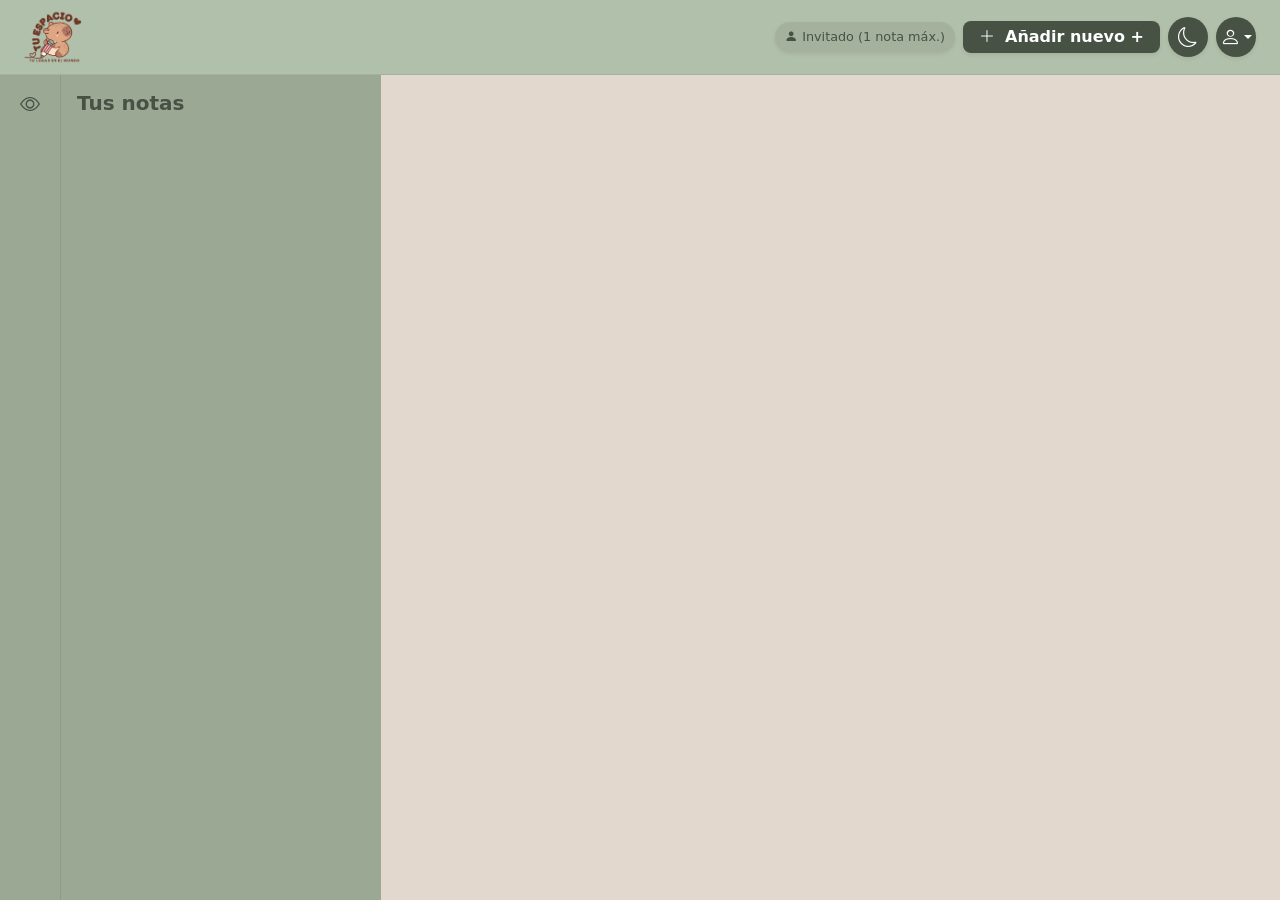
==== index.html @ 0b2b6bb9 "Estructura general anotador" ====
<!DOCTYPE html>
<html lang="es">

<head>
    <meta charset="UTF-8">
    <meta name="viewport" content="width=device-width, initial-scale=1.0">
    <title>Tu Espacio — Tu lugar en el mundo</title>
    <meta name="description" content="Aplicación web minimalista de toma de notas y gestión de tareas, diseñada para la concentración y accesibilidad.">

    <!-- BOOTSTRAP 5 + ICONOS -->
    <link href="https://cdn.jsdelivr.net/npm/bootstrap@5.3.3/dist/css/bootstrap.min.css" rel="stylesheet">
    <link rel="stylesheet" href="https://cdn.jsdelivr.net/npm/bootstrap-icons@1.11.3/font/bootstrap-icons.min.css">

    <!-- LIBRERÍA QUILL (EDITOR DE TEXTO) -->
    <link href="https://cdn.jsdelivr.net/npm/quill@2.0.2/dist/quill.snow.css" rel="stylesheet">

    <!-- ESTILOS PERSONALIZADOS -->
    <link href="assets/css/styles.css" rel="stylesheet">
</head>

<body class="vh-100 d-flex flex-column overflow-hidden">

    <!-- ALERTA FLOTANTE DE ESTADO -->
    <div id="alerta-bienvenida"
        class="alert alert-success alert-dismissible fade show position-fixed top-0 start-50 translate-middle-x mt-3 d-none shadow z-3"
        role="alert">
        <i class="bi bi-check-circle-fill me-2"></i> ¡Iniciaste sesión con éxito! Bienvenido a tu espacio.
        <button type="button" class="btn-close" data-bs-dismiss="alert" aria-label="Close"></button>
    </div>

    <!-- ENCABEZADO SUPERIOR -->
    <header class="menu-superior px-3 px-md-4 py-2 d-flex justify-content-between align-items-center">
        <!-- LOGO CARPINCHO -->
        <div class="d-flex align-items-center gap-2">
            <a href="index.html" class="text-decoration-none">
                <img src="./assets/img/logos/claro-cerca.png" alt="Logo Tu Espacio" id="logo-app" class="img-fluid">
            </a>
        </div>

        <!-- ACCIONES SUPERIORES -->
        <div class="d-flex align-items-center gap-2">
            <!-- DISTINTIVO DE MODO INVITADO -->
            <span id="badge-estado-usuario" class="badge-invitado d-flex align-items-center gap-1 shadow-sm" title="Modo Invitado (Máximo 1 nota)">
                <i class="bi bi-person-fill"></i>
                <span class="d-none d-sm-inline">Invitado (1 nota máx.)</span>
            </span>

            <!-- BOTÓN AÑADIR NUEVA NOTA -->
            <button class="btn btn-oscuro rounded-3 px-3 py-1 shadow-sm fw-semibold" id="btn-anadir-nota">
                <i class="bi bi-plus-lg me-1"></i> Añadir nuevo +
            </button>

            <!-- BOTÓN CAMBIO DE TEMA (CLARO / OSCURO) -->
            <button id="btn-luna"
                class="btn avatar-btn rounded-circle d-flex align-items-center justify-content-center fs-5 shadow-sm"
                title="Cambiar tema">
                <i class="bi bi-moon"></i>
            </button>

            <!-- MENÚ DE USUARIO / PERFIL -->
            <div class="dropdown">
                <button id="btn-perfil"
                    class="btn avatar-btn rounded-circle d-flex align-items-center justify-content-center fw-bold shadow-sm dropdown-toggle position-relative"
                    type="button" data-bs-toggle="dropdown" aria-expanded="false" title="Opciones de perfil">
                    <i class="bi bi-person" id="avatar-actual-icono"></i>
                    <img src="" id="avatar-actual-img"
                        class="rounded-circle d-none w-100 h-100 object-fit-cover position-absolute top-0 start-0"
                        alt="Avatar actual">
                </button>

                <ul class="dropdown-menu dropdown-menu-end shadow border-0 rounded-3 mt-2" aria-labelledby="btn-perfil"
                    id="menu-usuario-opciones">
                    <li>
                        <a class="dropdown-item d-flex align-items-center gap-2 py-2" href="login.html" id="opcion-login">
                            <i class="bi bi-box-arrow-in-right"></i> Iniciar Sesión / Registro
                        </a>
                    </li>

                    <li>
                        <button class="dropdown-item d-none d-flex align-items-center gap-2 py-2" type="button"
                            id="opcion-cambiar-foto" data-bs-toggle="modal" data-bs-target="#modalAvatares">
                            <i class="bi bi-image"></i> Cambiar avatar
                        </button>
                    </li>

                    <li id="divisor-menu" class="dropdown-divider d-none my-1"></li>

                    <li>
                        <button class="dropdown-item text-danger d-none d-flex align-items-center gap-2 py-2" type="button"
                            id="opcion-logout">
                            <i class="bi bi-box-arrow-left"></i> Cerrar sesión
                        </button>
                    </li>
                </ul>
            </div>
        </div>
    </header>

    <!-- CONTENEDOR PRINCIPAL -->
    <main class="contenedor-principal flex-grow-1 row g-0 w-100 overflow-hidden">

        <!-- BARRA DE HERRAMIENTAS LATERAL (BOTÓN OCULTAR/MOSTRAR) -->
        <div class="barra-herramientas col-auto d-flex flex-column justify-content-between align-items-center p-2">
            <button id="btn-ojo" class="btn btn-icono fs-5" title="Mostrar/Ocultar barra lateral">
                <i id="icono-ojo" class="bi bi-eye"></i>
            </button>
        </div>

        <!-- BARRA LATERAL (TUS NOTAS) -->
        <aside id="menu-lateral" class="barra-lateral col-12 col-md-3 p-3 d-flex flex-column">
            <div class="d-flex justify-content-between align-items-center mb-3">
                <h3 class="fs-5 fw-bold mb-0">Tus notas</h3>
                <button id="btn-eliminar-todas" class="btn btn-nota-accion text-danger d-none" title="Eliminar todas las notas" aria-label="Eliminar todas las notas">
                    <i class="bi bi-trash3 fs-6"></i>
                </button>
            </div>
            <ul id="lista-notas" class="list-unstyled flex-grow-1 mb-0 overflow-auto">
                <!-- Se generan dinámicamente con JavaScript -->
            </ul>
        </aside>

        <!-- LIENZO CENTRAL PARA EL EDITOR -->
        <section id="lienzo-central" class="lienzo-central col flex-grow-1 p-3 p-md-4 d-none overflow-auto">
            <div id="area-editor" class="editor-texto h-100 p-3 p-md-4 rounded-4 shadow-sm d-flex flex-column gap-2">
                <div id="barra-quill"></div>
                <div id="entrada-texto" class="flex-grow-1 w-100"></div>
            </div>
        </section>

    </main>

    <!-- MODAL: SELECCIÓN DE AVATAR -->
    <div class="modal fade" id="modalAvatares" tabindex="-1" aria-labelledby="modalAvataresLabel" aria-hidden="true">
        <div class="modal-dialog modal-dialog-centered">
            <div class="modal-content border-0 shadow rounded-4">
                <div class="modal-header border-0 pb-0">
                    <h5 class="modal-title fw-bold" id="modalAvataresLabel">Selecciona tu avatar</h5>
                    <button type="button" class="btn-close" data-bs-dismiss="modal" aria-label="Cerrar"></button>
                </div>
                <div class="modal-body">
                    <p class="text-muted small mb-3">Elige uno de los 5 avatares disponibles de carpincho:</p>
                    <div class="row row-cols-5 g-2 justify-content-center" id="contenedor-opciones-avatar">
                        <div class="col text-center">
                            <button type="button" class="btn p-1 border rounded-circle btn-opcion-avatar"
                                data-avatar="avatar1.png">
                                <img src="./assets/img/avatars/avatar1.png" class="img-fluid rounded-circle" alt="Avatar 1">
                            </button>
                        </div>
                        <div class="col text-center">
                            <button type="button" class="btn p-1 border rounded-circle btn-opcion-avatar"
                                data-avatar="avatar2.png">
                                <img src="./assets/img/avatars/avatar2.png" class="img-fluid rounded-circle" alt="Avatar 2">
                            </button>
                        </div>
                        <div class="col text-center">
                            <button type="button" class="btn p-1 border rounded-circle btn-opcion-avatar"
                                data-avatar="avatar3.png">
                                <img src="./assets/img/avatars/avatar3.png" class="img-fluid rounded-circle" alt="Avatar 3">
                            </button>
                        </div>
                        <div class="col text-center">
                            <button type="button" class="btn p-1 border rounded-circle btn-opcion-avatar"
                                data-avatar="avatar4.png">
                                <img src="./assets/img/avatars/avatar4.png" class="img-fluid rounded-circle" alt="Avatar 4">
                            </button>
                        </div>
                        <div class="col text-center">
                            <button type="button" class="btn p-1 border rounded-circle btn-opcion-avatar"
                                data-avatar="avatar5.png">
                                <img src="./assets/img/avatars/avatar5.png" class="img-fluid rounded-circle" alt="Avatar 5">
                            </button>
                        </div>
                    </div>
                </div>
            </div>
        </div>
    </div>

    <!-- MODAL: EDITAR TÍTULO DE NOTA -->
    <div class="modal fade" id="modalEditarTitulo" tabindex="-1" aria-labelledby="modalEditarTituloLabel" aria-hidden="true">
        <div class="modal-dialog modal-dialog-centered">
            <div class="modal-content border-0 shadow rounded-4 p-2">
                <div class="modal-header border-0 pb-0">
                    <div class="d-flex align-items-center gap-2">
                        <i class="bi bi-pencil-square fs-4"></i>
                        <h5 class="modal-title fw-bold" id="modalEditarTituloLabel">Editar título de la nota</h5>
                    </div>
                    <button type="button" class="btn-close" data-bs-dismiss="modal" aria-label="Cerrar"></button>
                </div>
                <form id="form-editar-titulo">
                    <div class="modal-body py-3">
                        <label for="input-nuevo-titulo" class="form-label small fw-bold etiqueta-input">Título de la nota</label>
                        <input type="text" class="form-control rounded-3 py-2" id="input-nuevo-titulo" required maxlength="60" placeholder="Escribe el título aquí...">
                    </div>
                    <div class="modal-footer border-0 pt-0 d-flex justify-content-end gap-2">
                        <button type="button" class="btn btn-secondary rounded-3 px-3 py-2" data-bs-dismiss="modal">
                            Cancelar
                        </button>
                        <button type="submit" class="btn btn-oscuro rounded-3 px-3 py-2 fw-semibold">
                            Guardar cambios
                        </button>
                    </div>
                </form>
            </div>
        </div>
    </div>

    <!-- MODAL: ELIMINAR NOTA -->
    <div class="modal fade" id="modalEliminarNota" tabindex="-1" aria-labelledby="modalEliminarNotaLabel" aria-hidden="true">
        <div class="modal-dialog modal-dialog-centered">
            <div class="modal-content border-0 shadow rounded-4 p-2">
                <div class="modal-header border-0 pb-0">
                    <div class="d-flex align-items-center gap-2">
                        <i class="bi bi-trash3 text-danger fs-4"></i>
                        <h5 class="modal-title fw-bold" id="modalEliminarNotaLabel">¿Eliminar esta nota?</h5>
                    </div>
                    <button type="button" class="btn-close" data-bs-dismiss="modal" aria-label="Cerrar"></button>
                </div>
                <div class="modal-body py-3">
                    <p class="mb-0">
                        ¿Estás seguro de que deseas eliminar esta nota permanentemente? Esta acción no se puede deshacer.
                    </p>
                </div>
                <div class="modal-footer border-0 pt-0 d-flex justify-content-end gap-2">
                    <button type="button" class="btn btn-secondary rounded-3 px-3 py-2" data-bs-dismiss="modal">
                        Cancelar
                    </button>
                    <button type="button" id="btn-confirmar-eliminar" class="btn btn-danger rounded-3 px-3 py-2 fw-semibold">
                        <i class="bi bi-trash me-1"></i> Eliminar
                    </button>
                </div>
            </div>
        </div>
    </div>

    <!-- MODAL: LÍMITE DE NOTAS PARA MODO INVITADO -->
    <div class="modal fade" id="modalLimiteInvitado" tabindex="-1" aria-labelledby="modalLimiteInvitadoLabel" aria-hidden="true">
        <div class="modal-dialog modal-dialog-centered">
            <div class="modal-content border-0 shadow rounded-4 p-2">
                <div class="modal-header border-0 pb-0">
                    <div class="d-flex align-items-center gap-2">
                        <i class="bi bi-info-circle fs-3 text-warning"></i>
                        <h5 class="modal-title fw-bold" id="modalLimiteInvitadoLabel">Límite de Notas para Invitados</h5>
                    </div>
                    <button type="button" class="btn-close" data-bs-dismiss="modal" aria-label="Cerrar"></button>
                </div>
                <div class="modal-body py-3">
                    <p class="mb-2">
                        ¡Hola! Como usuario <strong>invitado</strong> tienes acceso directo e inmediato con un límite de <strong>1 nota activa</strong> para que puedas escribir sin obstáculos.
                    </p>
                    <p class="text-muted small mb-0">
                        Para crear <strong>notas ilimitadas</strong>, organizar tus ideas en múltiples tableros y personalizar tu avatar, inicia sesión o crea una cuenta.
                    </p>
                </div>
                <div class="modal-footer border-0 pt-0 d-flex flex-column flex-sm-row gap-2">
                    <button type="button" class="btn btn-secondary rounded-3 px-3 py-2 w-100 w-sm-auto order-2 order-sm-1" data-bs-dismiss="modal">
                        Continuar con mi nota
                    </button>
                    <a href="login.html#registro" class="btn btn-oscuro rounded-3 px-3 py-2 w-100 w-sm-auto order-1 order-sm-2 text-center text-decoration-none fw-semibold">
                        <i class="bi bi-person-plus-fill me-1"></i> Crear Cuenta / Iniciar Sesión
                    </a>
                </div>
            </div>
        </div>
    </div>

    <!-- MODAL: ELIMINAR TODAS LAS NOTAS -->
    <div class="modal fade" id="modalEliminarTodas" tabindex="-1" aria-labelledby="modalEliminarTodasLabel" aria-hidden="true">
        <div class="modal-dialog modal-dialog-centered">
            <div class="modal-content border-0 shadow rounded-4 p-2">
                <div class="modal-header border-0 pb-0">
                    <div class="d-flex align-items-center gap-2">
                        <i class="bi bi-exclamation-triangle text-danger fs-4"></i>
                        <h5 class="modal-title fw-bold" id="modalEliminarTodasLabel">¿Eliminar todas las notas?</h5>
                    </div>
                    <button type="button" class="btn-close" data-bs-dismiss="modal" aria-label="Cerrar"></button>
                </div>
                <div class="modal-body py-3">
                    <p class="mb-0">
                        ¿Estás seguro de que deseas eliminar todas las notas existentes? Esta acción no se puede deshacer y vaciará tu lista por completo.
                    </p>
                </div>
                <div class="modal-footer border-0 pt-0 d-flex justify-content-end gap-2">
                    <button type="button" class="btn btn-secondary rounded-3 px-3 py-2" data-bs-dismiss="modal">
                        Cancelar
                    </button>
                    <button type="button" id="btn-confirmar-eliminar-todas" class="btn btn-danger rounded-3 px-3 py-2 fw-semibold">
                        <i class="bi bi-trash3 me-1"></i> Eliminar todas
                    </button>
                </div>
            </div>
        </div>
    </div>

    <!-- SCRIPTS -->
    <script src="https://cdn.jsdelivr.net/npm/quill@2.0.2/dist/quill.js"></script>
    <script src="https://cdn.jsdelivr.net/npm/bootstrap@5.3.3/dist/js/bootstrap.bundle.min.js"></script>
    <script src="assets/js/main.js"></script>
</body>

</html>
---- assets/css/styles.css ----
/* ==========================================================================
   1. PALETAS Y VARIABLES DE COLOR (Tema Claro / Modo Oscuro)
   ========================================================================== */
:root {
    --color-fondo-global: #E3D8CE;
    --color-canva-hoja: #F9F2E2;
    --color-menu-superior: #B1C0AA;
    --color-menu-lateral: #9AA894;
    --color-componentes: #475245;
    --color-blanco: #FFFFFF;
    --color-borde-sutil: rgba(0, 0, 0, 0.08);
}

body.modo-oscuro {
    --color-fondo-global: #393839;
    --color-canva-hoja: #4B4B4B;
    --color-menu-superior: #7A67B1;
    --color-menu-lateral: #584C7B;
    --color-componentes: #22221D;
    --color-borde-sutil: rgba(255, 255, 255, 0.08);

    /* Colores anti-saturación para cuidar la vista */
    --color-texto-oscuro: #D1C9E3;
    --color-iconos-quill: #BDB5D0;
}

/* ==========================================================================
   2. ESTILOS GENERALES Y ESTRUCTURA
   ========================================================================== */
body {
    background-color: var(--color-fondo-global);
    color: var(--color-componentes);
    transition: background-color 0.3s ease, color 0.3s ease;
    font-family: system-ui, -apple-system, "Segoe UI", Roboto, "Helvetica Neue", Arial, sans-serif;
}

/* Encabezado */
.menu-superior {
    background-color: var(--color-menu-superior);
    color: var(--color-componentes);
    border-bottom: 1px solid var(--color-borde-sutil);
    transition: background-color 0.3s ease, color 0.3s ease;
}

/* Barra lateral y herramientas */
.barra-lateral {
    background-color: var(--color-menu-lateral);
    color: var(--color-componentes);
    transition: background-color 0.3s ease, color 0.3s ease;
    overflow-y: auto;
}

.barra-herramientas {
    background-color: var(--color-menu-lateral);
    border-right: 1px solid var(--color-borde-sutil);
    z-index: 10;
    transition: background-color 0.3s ease;
}

.lienzo-central {
    background-color: var(--color-fondo-global);
    transition: background-color 0.3s ease;
}

/* ==========================================================================
   3. COMPONENTES Y BOTONES
   ========================================================================== */
/* Botón principal de acción */
.btn-oscuro {
    background-color: var(--color-componentes) !important;
    color: var(--color-blanco) !important;
    transition: all 0.2s ease;
    border: none;
}

.btn-oscuro:hover {
    background-color: #353E34 !important;
    color: var(--color-blanco) !important;
    transform: translateY(-1px);
}

/* Botón secundario estilizado */
.btn-secondary {
    background-color: rgba(0, 0, 0, 0.1) !important;
    border: 1px solid rgba(0, 0, 0, 0.1) !important;
    color: var(--color-componentes) !important;
    transition: all 0.2s ease;
}

.btn-secondary:hover {
    background-color: rgba(0, 0, 0, 0.18) !important;
    color: var(--color-componentes) !important;
}

/* Botones circulares (Avatar / Tema) */
.avatar-btn {
    background-color: var(--color-componentes) !important;
    color: var(--color-blanco) !important;
    width: 40px;
    height: 40px;
    border: none;
    transition: background-color 0.3s ease, color 0.3s ease, transform 0.2s ease;
}

.avatar-btn:hover {
    transform: scale(1.05);
}

#btn-perfil i {
    font-size: 1.25rem;
}

/* Botón icono de herramientas */
.btn-icono {
    color: var(--color-componentes) !important;
    border: none;
    background: transparent;
    transition: color 0.3s ease, opacity 0.2s ease;
}

.btn-icono:hover {
    opacity: 0.8;
}

/* ==========================================================================
   4. LISTA DE NOTAS
   ========================================================================== */
.nota-item {
    color: var(--color-componentes);
    cursor: pointer;
    transition: background-color 0.2s ease, color 0.3s ease, transform 0.15s ease;
    user-select: none;
}

.nota-item:hover {
    background-color: rgba(255, 255, 255, 0.25);
}

.nota-item.activa {
    background-color: #808b7b !important;
    color: var(--color-blanco) !important;
    font-weight: 600;
}

.nota-item .titulo-nota {
    overflow: hidden;
    text-overflow: ellipsis;
    white-space: nowrap;
}

.btn-nota-accion {
    color: inherit;
    opacity: 0.6;
    background: transparent;
    border: none;
    padding: 2px 4px;
    border-radius: 4px;
    transition: all 0.2s ease;
}

.btn-nota-accion:hover {
    opacity: 1;
    background-color: rgba(255, 255, 255, 0.2);
}

.btn-nota-accion:hover .bi-trash {
    color: #dc3545 !important;
}

/* Clase de utilidad para colapsar barra lateral */
.menu-oculto {
    display: none !important;
}

/* ==========================================================================
   5. EDITOR DE TEXTO (CANVAS & QUILL)
   ========================================================================== */
.editor-texto {
    background-color: var(--color-canva-hoja);
    color: var(--color-componentes);
    transition: background-color 0.3s ease, color 0.3s ease;
}

/* Logo de la aplicación */
#logo-app {
    height: 58px;
    width: auto;
    object-fit: contain;
}

/* Integración y limpieza de Quill Editor */
.ql-toolbar.ql-snow,
.ql-container.ql-snow {
    border: none !important;
    font-family: inherit !important;
}

.ql-editor {
    background-color: transparent;
    color: var(--color-componentes);
    font-size: 1.05rem;
    line-height: 1.7;
    transition: color 0.3s ease;
    padding: 1rem 0.5rem;
}

.ql-editor.ql-blank::before {
    color: var(--color-componentes) !important;
    opacity: 0.5;
    font-style: normal !important;
}

/* ==========================================================================
   6. PANTALLA DE LOGIN Y MODALES
   ========================================================================== */
.cuerpo-login {
    background-color: var(--color-menu-superior);
}

.tarjeta-login,
.modal-content {
    background-color: var(--color-menu-lateral);
    color: var(--color-componentes);
}

.tarjeta-login {
    max-width: 420px;
    width: 90%;
}

.logo-login {
    height: 70px;
    object-fit: contain;
}

.titulo-bienvenida,
.etiqueta-input,
.boton-invitado {
    color: var(--color-componentes) !important;
}

/* Enlaces de alternancia login/registro */
.link-accion {
    color: var(--color-componentes) !important;
    text-decoration: none;
    font-weight: 700;
    transition: opacity 0.2s ease;
}

.link-accion:hover {
    opacity: 0.8;
    text-decoration: underline !important;
}

/* ==========================================================================
   7. MODAL Y BADGE DE MODO INVITADO
   ========================================================================== */
.badge-invitado {
    background-color: rgba(0, 0, 0, 0.08);
    color: var(--color-componentes);
    font-size: 0.8rem;
    padding: 0.35rem 0.65rem;
    border-radius: 50rem;
}

/* ==========================================================================
   8. ESTILOS PARA MODO OSCURO
   ========================================================================== */
body.modo-oscuro .nota-item,
body.modo-oscuro .avatar-btn,
body.modo-oscuro #btn-ojo,
body.modo-oscuro .ql-editor,
body.modo-oscuro .badge-invitado,
body.modo-oscuro .modal-content,
body.modo-oscuro .etiqueta-input,
body.modo-oscuro .titulo-bienvenida,
body.modo-oscuro .boton-invitado {
    color: var(--color-texto-oscuro) !important;
}

body.modo-oscuro .btn-secondary {
    background-color: rgba(255, 255, 255, 0.1) !important;
    border: 1px solid rgba(255, 255, 255, 0.15) !important;
    color: var(--color-texto-oscuro) !important;
}

body.modo-oscuro .btn-secondary:hover {
    background-color: rgba(255, 255, 255, 0.18) !important;
}

body.modo-oscuro .badge-invitado {
    background-color: rgba(255, 255, 255, 0.1);
}

body.modo-oscuro .btn-oscuro {
    color: var(--color-texto-oscuro) !important;
}

body.modo-oscuro .btn-oscuro:hover {
    background-color: #11110E !important;
}

body.modo-oscuro .nota-item.activa {
    background-color: var(--color-canva-hoja) !important;
    color: var(--color-texto-oscuro) !important;
}

body.modo-oscuro .ql-editor.ql-blank::before {
    color: var(--color-texto-oscuro) !important;
    opacity: 0.4;
}

body.modo-oscuro .ql-snow .ql-stroke {
    stroke: var(--color-iconos-quill) !important;
}

body.modo-oscuro .ql-snow .ql-fill {
    fill: var(--color-iconos-quill) !important;
}

body.modo-oscuro .ql-snow .ql-picker {
    color: var(--color-iconos-quill) !important;
}

body.modo-oscuro .tarjeta-login,
body.modo-oscuro .modal-content {
    background-color: var(--color-menu-lateral);
    color: var(--color-texto-oscuro);
}

body.modo-oscuro .form-control {
    background-color: var(--color-canva-hoja) !important;
    border: 1px solid var(--color-fondo-global) !important;
    color: var(--color-texto-oscuro) !important;
}

body.modo-oscuro .form-control::placeholder {
    color: var(--color-iconos-quill);
    opacity: 0.6;
}

body.modo-oscuro .link-accion {
    color: var(--color-texto-oscuro) !important;
}

body.modo-oscuro .text-muted {
    color: var(--color-iconos-quill) !important;
    opacity: 0.8;
}
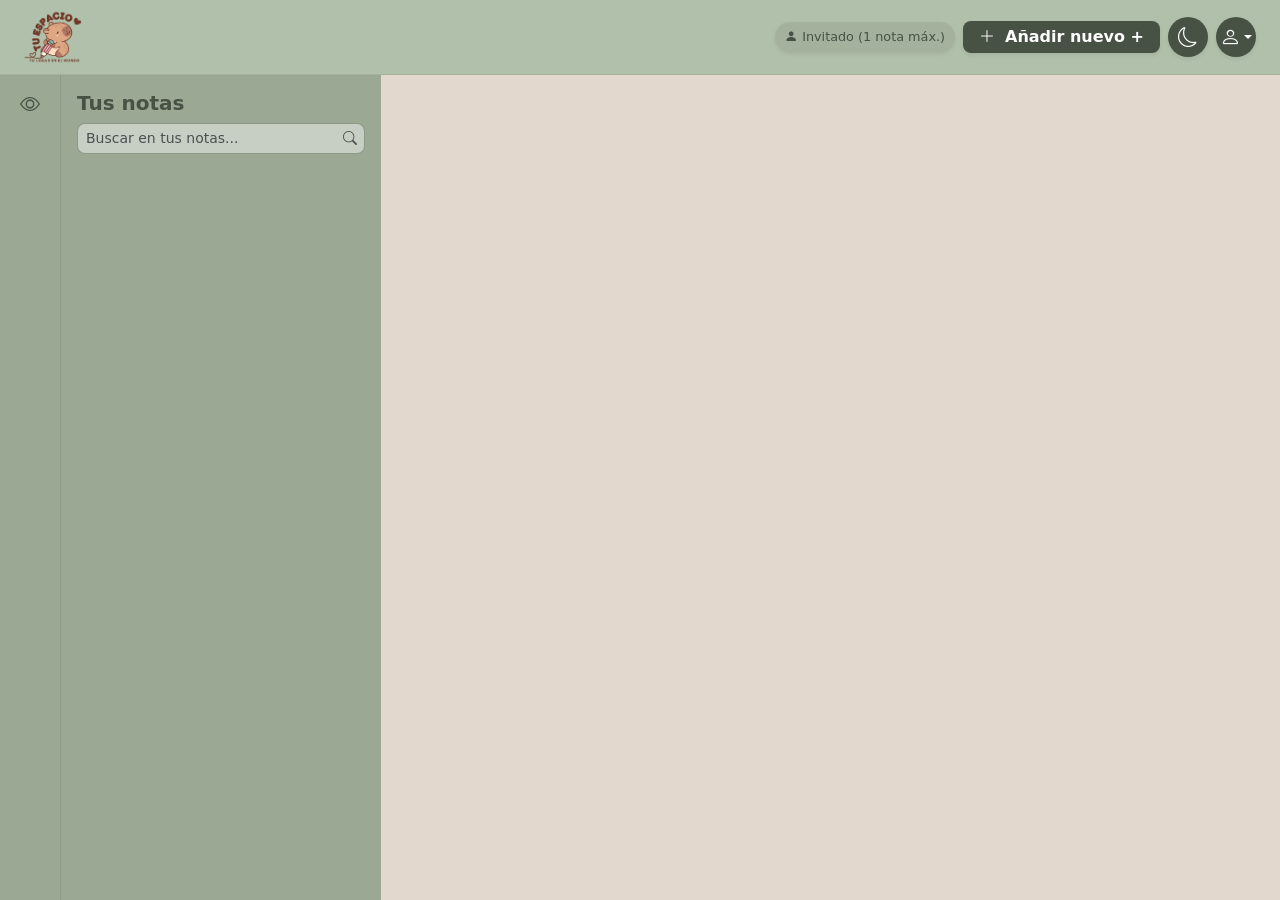
==== commit bef89fab: "Quality of Life update (QoL)" ====
--- a/index.html
+++ b/index.html
@@ -6,6 +6,9 @@
     <meta name="viewport" content="width=device-width, initial-scale=1.0">
     <title>Tu Espacio — Tu lugar en el mundo</title>
     <meta name="description" content="Aplicación web minimalista de toma de notas y gestión de tareas, diseñada para la concentración y accesibilidad.">
+
+    <!-- FAVICON -->
+    <link rel="icon" type="image/png" href="./assets/img/favicon/carpinchito.png">
 
     <!-- BOOTSTRAP 5 + ICONOS -->
     <link href="https://cdn.jsdelivr.net/npm/bootstrap@5.3.3/dist/css/bootstrap.min.css" rel="stylesheet">
@@ -30,11 +33,12 @@
 
     <!-- ENCABEZADO SUPERIOR -->
     <header class="menu-superior px-3 px-md-4 py-2 d-flex justify-content-between align-items-center">
-        <!-- LOGO CARPINCHO -->
+        <!-- LOGO CARPINCHO + SALUDO DINÁMICO -->
         <div class="d-flex align-items-center gap-2">
-            <a href="index.html" class="text-decoration-none">
+            <a href="index.html" class="text-decoration-none d-flex align-items-center">
                 <img src="./assets/img/logos/claro-cerca.png" alt="Logo Tu Espacio" id="logo-app" class="img-fluid">
             </a>
+            <span id="saludo-dia" class="small fw-semibold opacity-75 d-none d-md-inline ms-1"></span>
         </div>
 
         <!-- ACCIONES SUPERIORES -->
@@ -108,12 +112,19 @@
 
         <!-- BARRA LATERAL (TUS NOTAS) -->
         <aside id="menu-lateral" class="barra-lateral col-12 col-md-3 p-3 d-flex flex-column">
-            <div class="d-flex justify-content-between align-items-center mb-3">
+            <div class="d-flex justify-content-between align-items-center mb-2">
                 <h3 class="fs-5 fw-bold mb-0">Tus notas</h3>
                 <button id="btn-eliminar-todas" class="btn btn-nota-accion text-danger d-none" title="Eliminar todas las notas" aria-label="Eliminar todas las notas">
                     <i class="bi bi-trash3 fs-6"></i>
                 </button>
             </div>
+
+            <!-- BUSCADOR EN TIEMPO REAL -->
+            <div class="mb-3 position-relative" id="contenedor-busqueda">
+                <input type="text" class="form-control form-control-sm rounded-3 pe-4 input-busqueda" id="input-busqueda-notas" placeholder="Buscar en tus notas..." aria-label="Buscar notas">
+                <i class="bi bi-search position-absolute top-50 end-0 translate-middle-y me-2 text-muted small pe-none"></i>
+            </div>
+
             <ul id="lista-notas" class="list-unstyled flex-grow-1 mb-0 overflow-auto">
                 <!-- Se generan dinámicamente con JavaScript -->
             </ul>
@@ -122,8 +133,31 @@
         <!-- LIENZO CENTRAL PARA EL EDITOR -->
         <section id="lienzo-central" class="lienzo-central col flex-grow-1 p-3 p-md-4 d-none overflow-auto">
             <div id="area-editor" class="editor-texto h-100 p-3 p-md-4 rounded-4 shadow-sm d-flex flex-column gap-2">
-                <div id="barra-quill"></div>
+                <!-- CABECERA DEL EDITOR (QUILL + ACCIONES) -->
+                <div class="d-flex justify-content-between align-items-center pb-2 border-bottom border-opacity-10 flex-wrap gap-2">
+                    <div id="barra-quill" class="flex-grow-1"></div>
+                    <div class="d-flex gap-1 flex-shrink-0">
+                        <button id="btn-copiar-nota" class="btn btn-sm btn-outline-tema rounded-3 px-2 py-1 d-flex align-items-center gap-1" title="Copiar todo el texto">
+                            <i class="bi bi-clipboard"></i> <span class="d-none d-sm-inline">Copiar</span>
+                        </button>
+                        <button id="btn-descargar-nota" class="btn btn-sm btn-outline-tema rounded-3 px-2 py-1 d-flex align-items-center gap-1" title="Descargar como archivo de texto (.txt)">
+                            <i class="bi bi-download"></i> <span class="d-none d-sm-inline">Descargar</span>
+                        </button>
+                    </div>
+                </div>
+
+                <!-- ENTRADA DE TEXTO -->
                 <div id="entrada-texto" class="flex-grow-1 w-100"></div>
+
+                <!-- PIE DEL EDITOR (ESTADÍSTICAS Y GUARDADO) -->
+                <div class="pie-editor d-flex justify-content-between align-items-center pt-2 border-top border-opacity-10 small">
+                    <span id="info-palabras" class="d-flex align-items-center gap-1">
+                        <i class="bi bi-file-text me-1"></i> <span id="texto-conteo">0 palabras • ~0 min lectura</span>
+                    </span>
+                    <span id="estado-guardado" class="d-flex align-items-center gap-1 text-success fw-semibold">
+                        <i class="bi bi-check2"></i> Guardado
+                    </span>
+                </div>
             </div>
         </section>
 
@@ -252,12 +286,15 @@
                         Para crear <strong>notas ilimitadas</strong>, organizar tus ideas en múltiples tableros y personalizar tu avatar, inicia sesión o crea una cuenta.
                     </p>
                 </div>
-                <div class="modal-footer border-0 pt-0 d-flex flex-column flex-sm-row gap-2">
-                    <button type="button" class="btn btn-secondary rounded-3 px-3 py-2 w-100 w-sm-auto order-2 order-sm-1" data-bs-dismiss="modal">
+                <div class="modal-footer border-0 pt-0 d-flex flex-column flex-sm-row justify-content-end gap-2">
+                    <button type="button" class="btn btn-secondary rounded-3 px-3 py-2 w-100 w-sm-auto order-3 order-sm-1" data-bs-dismiss="modal">
                         Continuar con mi nota
                     </button>
-                    <a href="login.html#registro" class="btn btn-oscuro rounded-3 px-3 py-2 w-100 w-sm-auto order-1 order-sm-2 text-center text-decoration-none fw-semibold">
-                        <i class="bi bi-person-plus-fill me-1"></i> Crear Cuenta / Iniciar Sesión
+                    <a href="login.html" class="btn btn-outline-tema rounded-3 px-3 py-2 w-100 w-sm-auto order-2 order-sm-2 text-center text-decoration-none fw-semibold">
+                        <i class="bi bi-box-arrow-in-right me-1"></i> Iniciar Sesión
+                    </a>
+                    <a href="login.html#registro" class="btn btn-oscuro rounded-3 px-3 py-2 w-100 w-sm-auto order-1 order-sm-3 text-center text-decoration-none fw-semibold">
+                        <i class="bi bi-person-plus-fill me-1"></i> Crear Cuenta
                     </a>
                 </div>
             </div>
--- a/assets/css/styles.css
+++ b/assets/css/styles.css
@@ -92,6 +92,19 @@
     color: var(--color-componentes) !important;
 }
 
+/* Botón con borde adaptable al tema */
+.btn-outline-tema {
+    border: 1px solid var(--color-componentes) !important;
+    color: var(--color-componentes) !important;
+    background: transparent;
+    transition: all 0.2s ease;
+}
+
+.btn-outline-tema:hover {
+    background-color: var(--color-componentes) !important;
+    color: var(--color-blanco) !important;
+}
+
 /* Botones circulares (Avatar / Tema) */
 .avatar-btn {
     background-color: var(--color-componentes) !important;
@@ -123,8 +136,22 @@
 }
 
 /* ==========================================================================
-   4. LISTA DE NOTAS
-   ========================================================================== */
+   4. LISTA DE NOTAS Y BUSCADOR
+   ========================================================================== */
+.input-busqueda {
+    background-color: rgba(255, 255, 255, 0.45);
+    border: 1px solid rgba(0, 0, 0, 0.08);
+    color: var(--color-componentes);
+    transition: all 0.2s ease;
+}
+
+.input-busqueda:focus {
+    background-color: rgba(255, 255, 255, 0.8);
+    border-color: var(--color-componentes);
+    box-shadow: none;
+    color: var(--color-componentes);
+}
+
 .nota-item {
     color: var(--color-componentes);
     cursor: pointer;
@@ -210,6 +237,23 @@
     font-style: normal !important;
 }
 
+/* Pie del editor (conteo y guardado) */
+.pie-editor {
+    color: var(--color-componentes);
+    border-color: var(--color-borde-sutil) !important;
+    opacity: 0.9;
+}
+
+@keyframes spin {
+    from { transform: rotate(0deg); }
+    to { transform: rotate(360deg); }
+}
+
+.spin-icon {
+    animation: spin 1s linear infinite;
+    display: inline-block;
+}
+
 /* ==========================================================================
    6. PANTALLA DE LOGIN Y MODALES
    ========================================================================== */
@@ -274,8 +318,21 @@
 body.modo-oscuro .modal-content,
 body.modo-oscuro .etiqueta-input,
 body.modo-oscuro .titulo-bienvenida,
-body.modo-oscuro .boton-invitado {
-    color: var(--color-texto-oscuro) !important;
+body.modo-oscuro .boton-invitado,
+body.modo-oscuro .pie-editor {
+    color: var(--color-texto-oscuro) !important;
+}
+
+body.modo-oscuro .input-busqueda {
+    background-color: var(--color-canva-hoja);
+    border: 1px solid rgba(255, 255, 255, 0.08);
+    color: var(--color-texto-oscuro);
+}
+
+body.modo-oscuro .input-busqueda:focus {
+    background-color: var(--color-fondo-global);
+    border-color: var(--color-texto-oscuro);
+    color: var(--color-texto-oscuro);
 }
 
 body.modo-oscuro .btn-secondary {
@@ -286,6 +343,16 @@
 
 body.modo-oscuro .btn-secondary:hover {
     background-color: rgba(255, 255, 255, 0.18) !important;
+}
+
+body.modo-oscuro .btn-outline-tema {
+    border: 1px solid var(--color-texto-oscuro) !important;
+    color: var(--color-texto-oscuro) !important;
+}
+
+body.modo-oscuro .btn-outline-tema:hover {
+    background-color: var(--color-canva-hoja) !important;
+    color: var(--color-texto-oscuro) !important;
 }
 
 body.modo-oscuro .badge-invitado {
